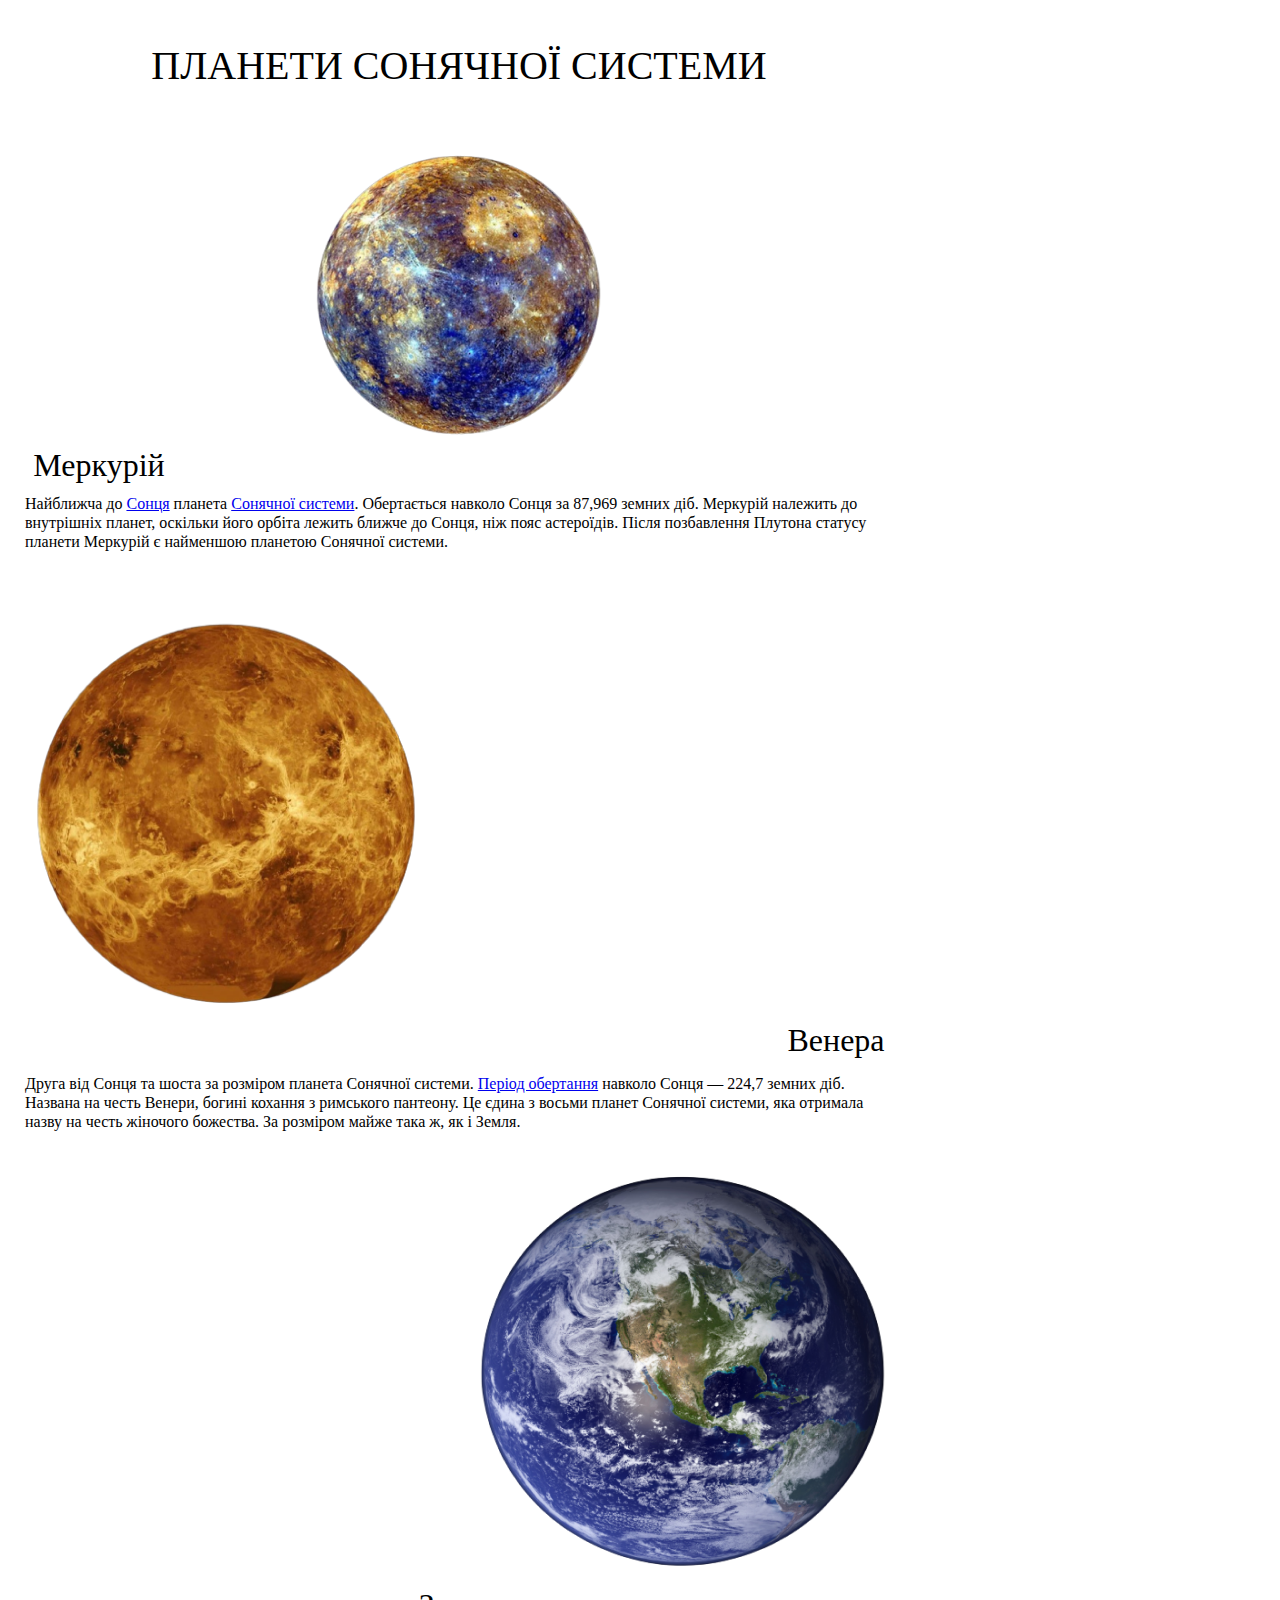
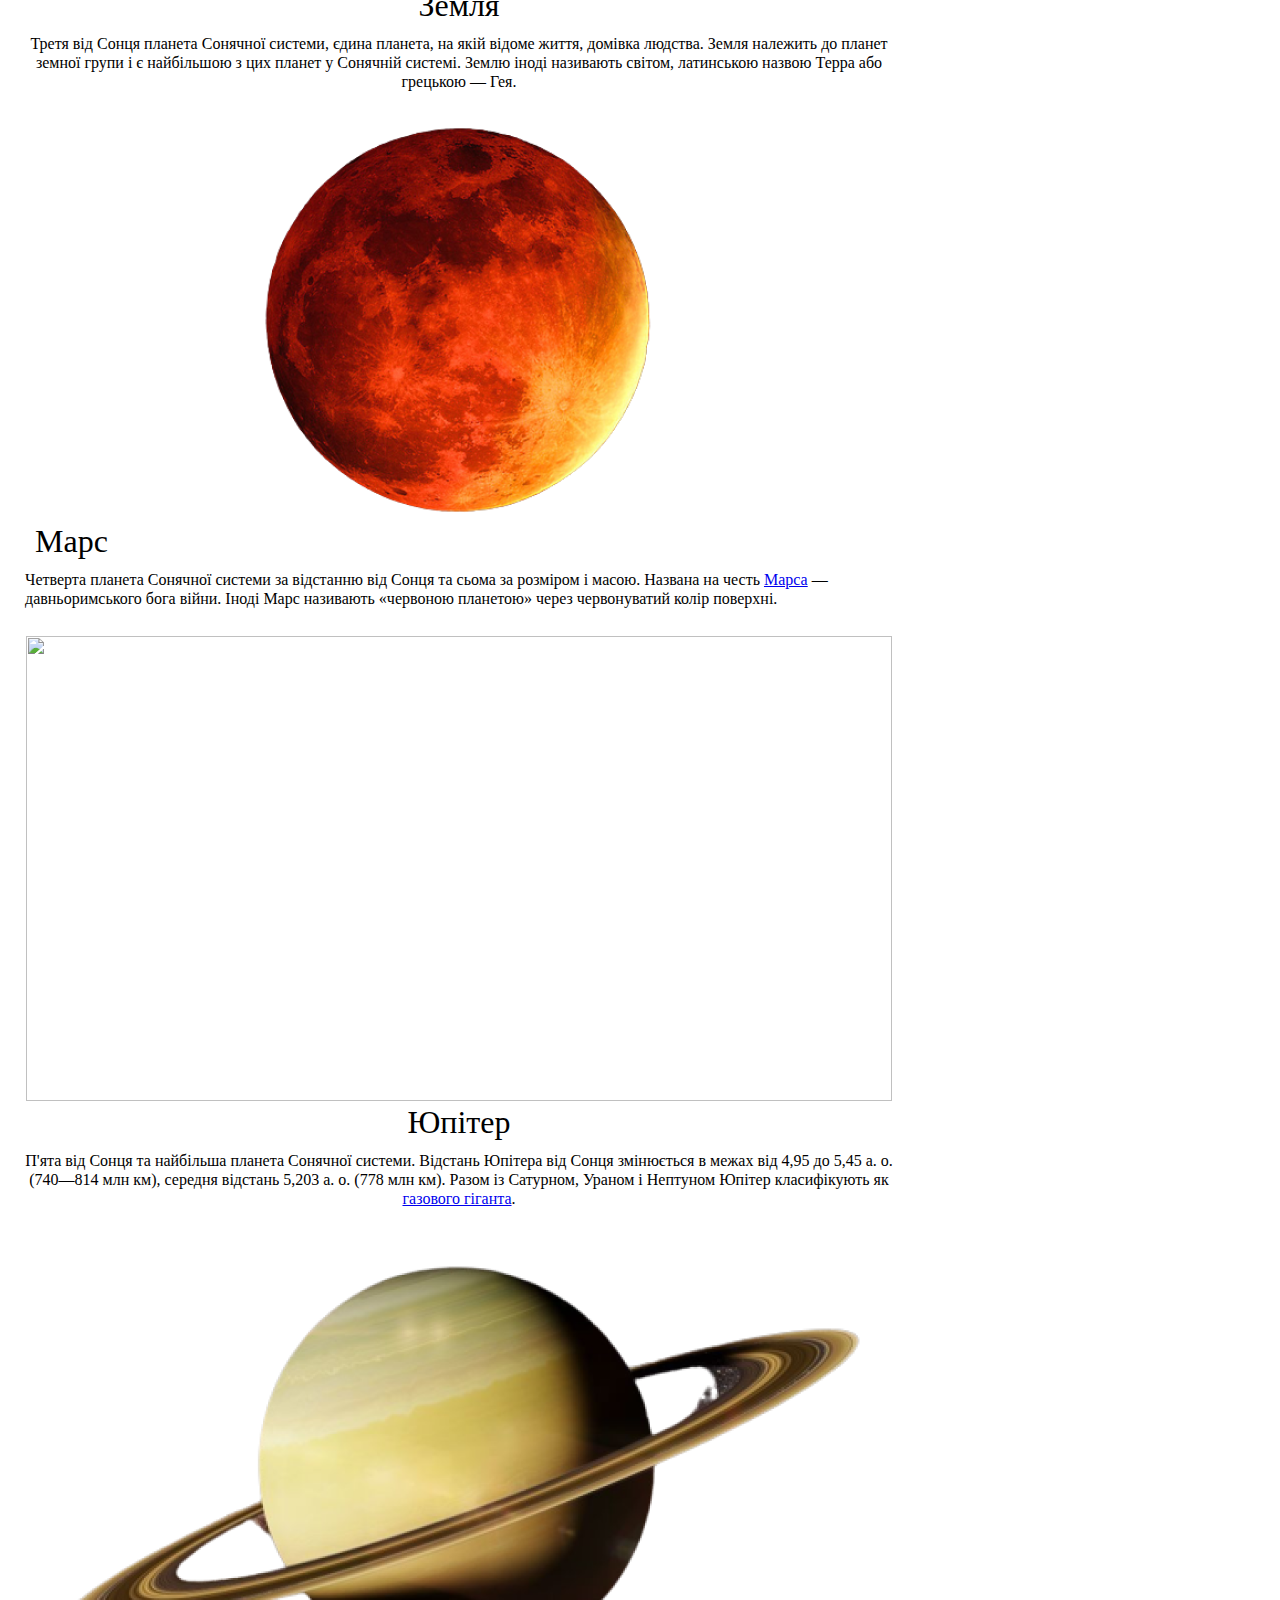
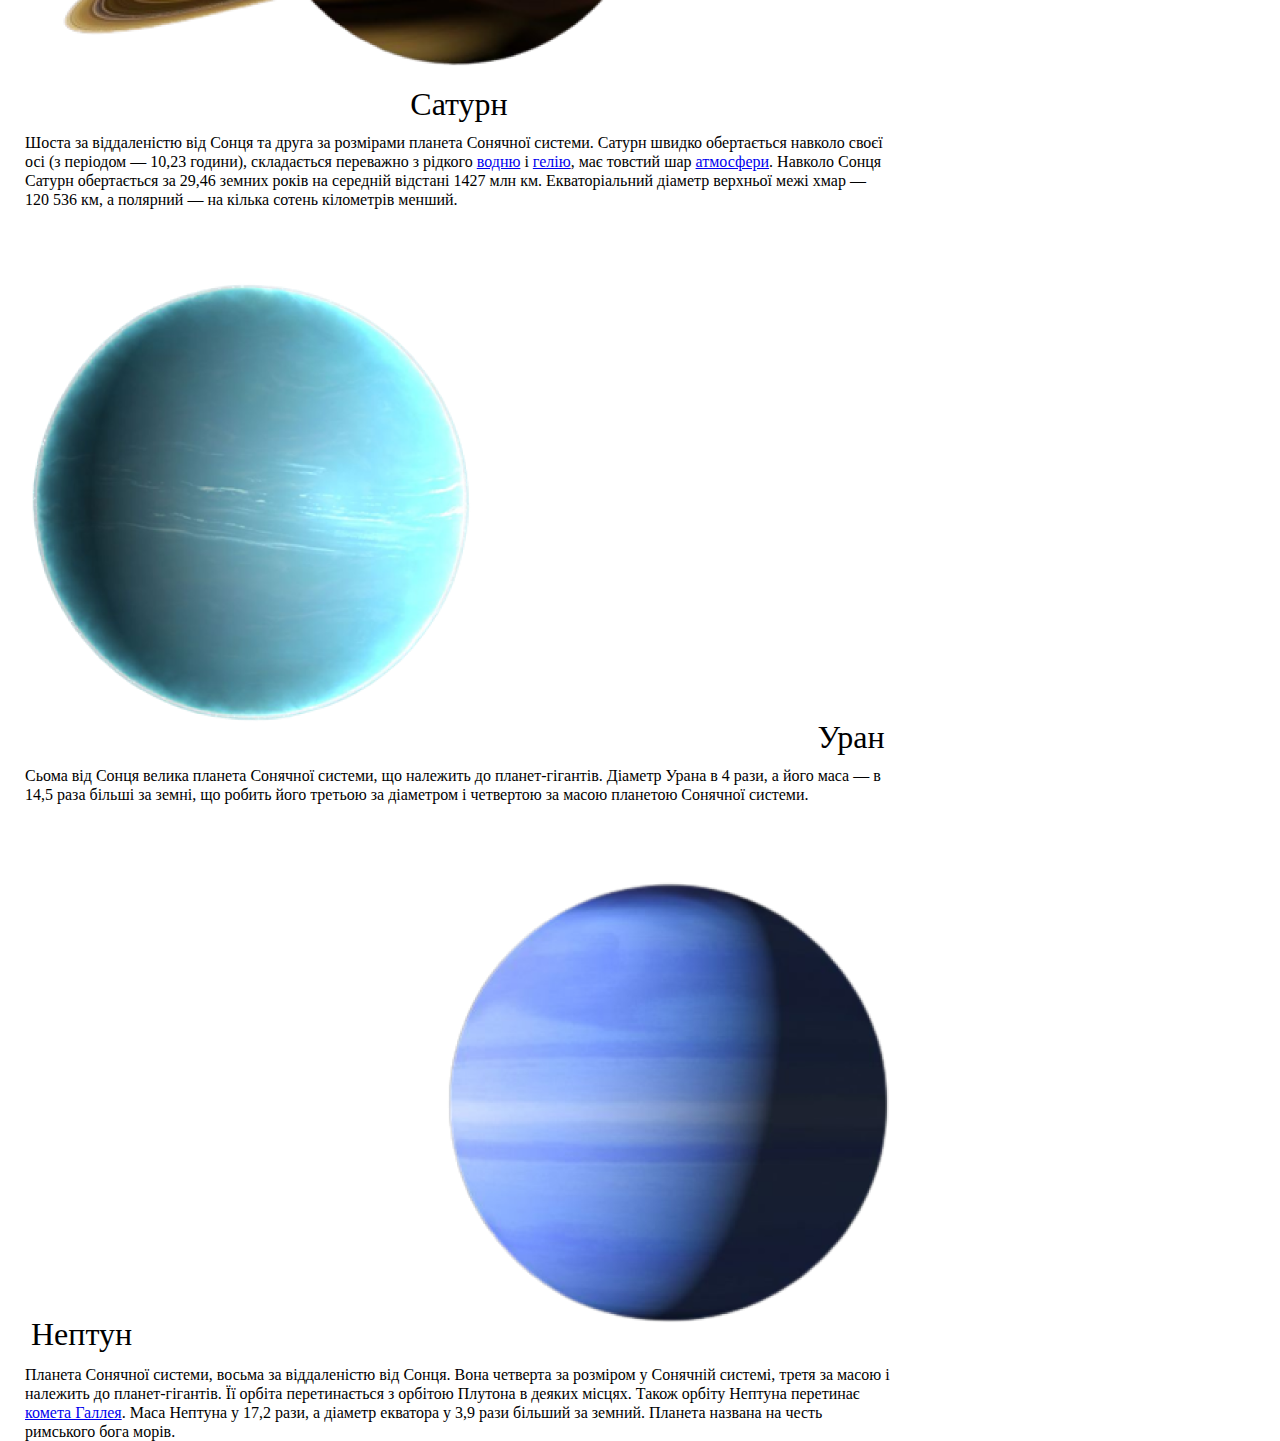
==== 1lesson/1lesson.html @ 55f60cfa "sec commit" ====
<!DOCTYPE html>
<html lang="en" xmlns="http://www.w3.org/1999/html">
<head>
    <meta charset="UTF-8">
    <title>ПЛАНЕТИ СОНЯЧНОЇ СИСТЕМИ</title>
</head>
<body>
    <div>
        <div style="position: absolute;
width: 636px;
height: 48px;
left: 141px;
top: 42px;
font-style: normal;
font-weight: 400;
font-size: 40px;
line-height: 48px;
text-align: center;">ПЛАНЕТИ СОНЯЧНОЇ СИСТЕМИ</div>
    <img style="position: absolute;
width: 300px;
height: 300px;
left: 309px;
top: 145px;" src="img/меркурій.png">
        <span style="position: absolute;
        width: 148px;
        height: 39px;
        left: 25px;
        top: 446px;
        font-style: normal;
        font-weight: 400;
        font-size: 32px;
        line-height: 39px;
        text-align: center;">Меркурій</span>
        <div style="position: absolute;
width: 868px;
height: 57px;
left: 25px;
top: 494px;
font-style: normal;
font-weight: 400;
font-size: 16px;
line-height: 19px;">
            Найближча до <a href="https://uk.wikipedia.org/wiki/%D0%A1%D0%BE%D0%BD%D1%86%D0%B5"> Сонця</a> планета <a href="https://uk.wikipedia.org/wiki/%D0%A1%D0%BE%D0%BD%D1%8F%D1%87%D0%BD%D0%B0_%D1%81%D0%B8%D1%81%D1%82%D0%B5%D0%BC%D0%B0"> Сонячної системи</a>. Обертається навколо Сонця за 87,969 земних діб.
            Меркурій належить до внутрішніх планет, оскільки його орбіта лежить ближче до Сонця, ніж пояс астероїдів.
            Після позбавлення Плутона статусу планети Меркурій є найменшою планетою Сонячної системи.
        </div>
        <img src="img/венера.png" style="position: absolute;
width: 400px;
height: 400px;
left: 25px;
top: 613px;">
        <div style="position: absolute;
width: 148px;
height: 39px;
left: 762px;
top: 1021px;
font-style: normal;
font-weight: 400;
font-size: 32px;
line-height: 39px;
text-align: center;">Венера</div>

        <div style="position: absolute;
width: 868px;
height: 57px;
left: 25px;
top: 1074px;
font-style: normal;
font-weight: 400;
font-size: 16px;
line-height: 19px;">Друга від Сонця та шоста за розміром планета Сонячної системи. <a href="https://uk.wikipedia.org/wiki/%D0%9E%D0%B1%D0%B5%D1%80%D1%82%D0%B0%D0%BD%D0%BD%D1%8F_%D0%97%D0%B5%D0%BC%D0%BB%D1%96"> Період обертання</a> навколо Сонця — 224,7 земних діб. Названа на честь Венери, богині кохання з римського пантеону. Це єдина з восьми планет Сонячної системи, яка отримала назву на честь жіночого божества. За розміром майже така ж, як і Земля.</div>
    <img src="img/земля.png" style="position: absolute;
width: 420px;
height: 400px;
left: 473px;
top: 1172px;">
        <span style="position: absolute;
width: 148px;
height: 39px;
left: 385px;
top: 1586px;
font-style: normal;
font-weight: 400;
font-size: 32px;
line-height: 39px;
text-align: center;">Земля</span>
        <span style="position: absolute;
width: 868px;
height: 57px;
left: 25px;
top: 1634px;

font-family: 'Inter';
font-style: normal;
font-weight: 400;
font-size: 16px;
line-height: 19px;
text-align: center;">Третя від Сонця планета Сонячної системи, єдина планета, на якій відоме життя, домівка людства. Земля належить до планет земної групи і є найбільшою з цих планет у Сонячній системі. Землю іноді називають світом, латинською назвою Терра або грецькою — Гея.</span>
        <img src="img/марс.png" style="position: absolute;
width: 400px;
height: 400px;
left: 259px;
top: 1722px;">
        <span style="position: absolute;
width: 93px;
height: 39px;
left: 25px;
top: 2122px;

font-family: 'Inter';
font-style: normal;
font-weight: 400;
font-size: 32px;
line-height: 39px;
/* identical to box height */

text-align: center;">Марс</span>
        <div style="position: absolute;
width: 868px;
height: 57px;
left: 25px;
top: 2170px;
font-style: normal;
font-weight: 400;
font-size: 16px;
line-height: 19px;">
            Четверта планета Сонячної системи за відстанню від Сонця та сьома за розміром і масою. Названа на честь <a href="https://uk.wikipedia.org/wiki/%D0%9C%D0%B0%D1%80%D1%81_(%D0%BC%D1%96%D1%84%D0%BE%D0%BB%D0%BE%D0%B3%D1%96%D1%8F)"> Марса</a> — давньоримського бога війни. Іноді Марс називають «червоною планетою» через червонуватий колір поверхні.
        </div>
        <img src="1e9df44c-8fa42a0642ac88ad908afa168f0ed9d1%201.png" style="position: absolute;
width: 866px;
height: 465px;
left: 26px;
top: 2236px;">
        <div style="position: absolute;
width: 120px;
height: 39px;
left: 399px;
top: 2703px;
font-style: normal;
font-weight: 400;
font-size: 32px;
line-height: 39px;

text-align: center;">
            Юпітер
        </div>
        <div style="position: absolute;
width: 868px;
height: 57px;
left: 25px;
top: 2751px;
font-style: normal;
font-weight: 400;
font-size: 16px;
line-height: 19px;
text-align: center;">
            П'ята від Сонця та найбільша планета Сонячної системи. Відстань Юпітера від Сонця змінюється в межах від 4,95 до 5,45 а. о. (740—814 млн км), середня відстань 5,203 а. о. (778 млн км). Разом із Сатурном, Ураном і Нептуном Юпітер класифікують як <a href="https://uk.wikipedia.org/wiki/%D0%93%D0%B0%D0%B7%D0%BE%D0%B2%D1%96_%D0%BF%D0%BB%D0%B0%D0%BD%D0%B5%D1%82%D0%B8">газового гіганта</a>.
        </div>
        <img src="img/сатурн.png" style="position: absolute;
width: 811px;
height: 420px;
left: 54px;
top: 2856px;">
        <div style="position: absolute;
width: 120px;
height: 39px;
left: 399px;
top: 3285px;
font-style: normal;
font-weight: 400;
font-size: 32px;
line-height: 39px;

text-align: center;">Сатурн</div>
        <div style="position: absolute;
width: 868px;
height: 95px;
left: 25px;
top: 3333px;
font-style: normal;
font-weight: 400;
font-size: 16px;
line-height: 19px;">
            Шоста за віддаленістю від Сонця та друга за розмірами планета Сонячної системи. Сатурн швидко обертається навколо своєї осі (з періодом — 10,23 години), складається переважно з рідкого <a href="https://uk.wikipedia.org/wiki/%D0%92%D0%BE%D0%B4%D0%B5%D0%BD%D1%8C"> водню</a> і <a href="https://uk.wikipedia.org/wiki/%D0%93%D0%B5%D0%BB%D1%96%D0%B9"> гелію</a>, має товстий шар <a href="https://ru.wikipedia.org/wiki/%D0%90%D1%82%D0%BC%D0%BE%D1%81%D1%84%D0%B5%D1%80%D0%B0">атмосфери</a>. Навколо Сонця Сатурн обертається за 29,46 земних років на середній відстані 1427 млн км. Екваторіальний діаметр верхньої межі хмар — 120 536 км, а полярний — на кілька сотень кілометрів менший.
        </div>
        <img src="img/уран.png" style="position: absolute;
width: 450px;
height: 457.88px;
left: 25px;
top: 3476px;">
        <div style="position: absolute;
width: 84px;
height: 39px;
left: 809px;
top: 3918px;
font-style: normal;
font-weight: 400;
font-size: 32px;
line-height: 39px;

text-align: center;">
            Уран
        </div>
        <div style="position: absolute;
width: 868px;
height: 57px;
left: 25px;
top: 3966px;
font-style: normal;
font-weight: 400;
font-size: 16px;
line-height: 19px;">
            Сьома від Сонця велика планета Сонячної системи, що належить до планет-гігантів. Діаметр Урана в 4 рази, а його маса — в 14,5 раза більші за земні, що робить його третьою за діаметром і четвертою за масою планетою Сонячної системи.
        </div>
        <img src="img/нептун.png" style="position: absolute;
width: 454px;
height: 452px;
left: 439px;
top: 4077px;">
        <div style="position: absolute;
width: 115px;
height: 39px;
left: 24px;
top: 4515px;
font-style: normal;
font-weight: 400;
font-size: 32px;
line-height: 39px;
text-align: center;">Нептун</div>
        <div style="position: absolute;
width: 868px;
height: 76px;
left: 25px;
top: 4565px;
font-style: normal;
font-weight: 400;
font-size: 16px;
line-height: 19px;">
            Планета Сонячної системи, восьма за віддаленістю від Сонця. Вона четверта за розміром у Сонячній системі, третя за масою і належить до планет-гігантів. Її орбіта перетинається з орбітою Плутона в деяких місцях. Також орбіту Нептуна перетинає <a href="https://ru.wikipedia.org/wiki/%D0%9A%D0%BE%D0%BC%D0%B5%D1%82%D0%B0_%D0%93%D0%B0%D0%BB%D0%BB%D0%B5%D1%8F">комета Галлея</a>. Маса Нептуна у 17,2 рази, а діаметр екватора у 3,9 рази більший за земний. Планета названа на честь римського бога морів.
        </div>
    </div>
</body>
</html>
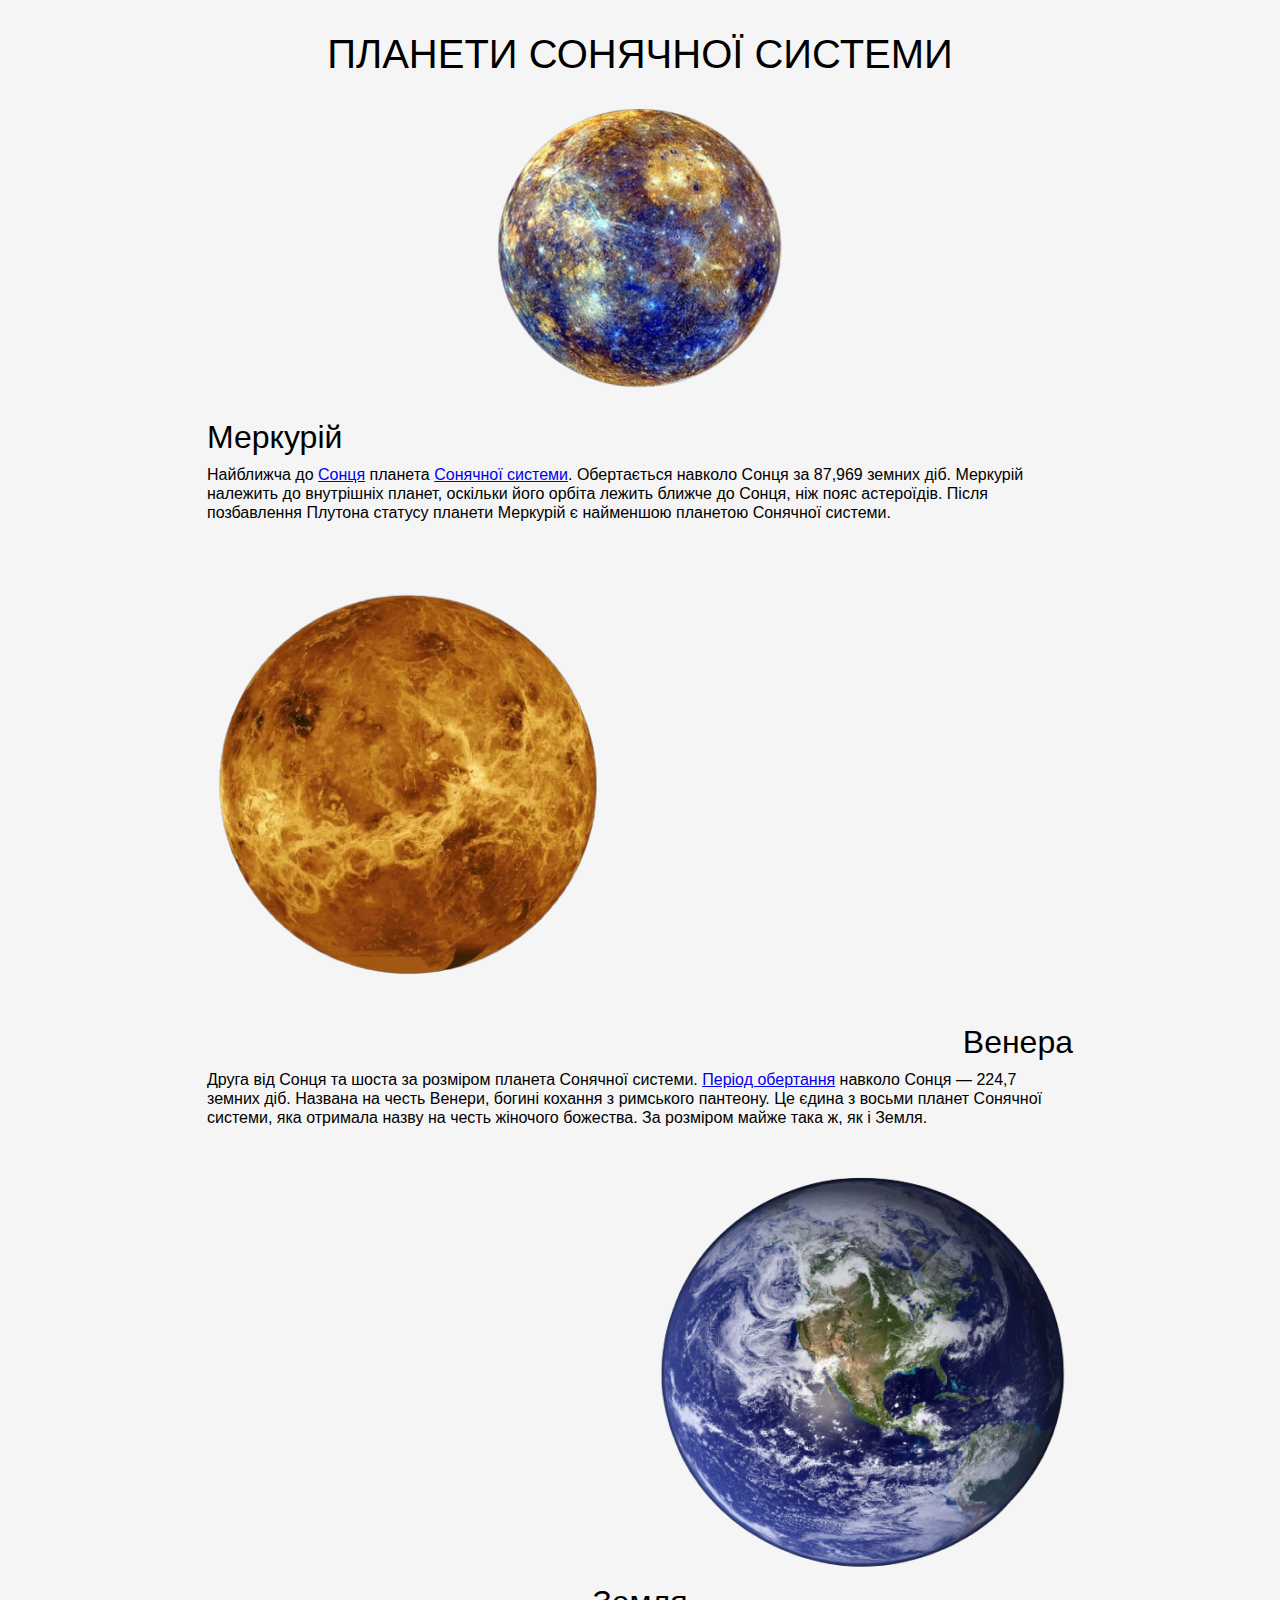
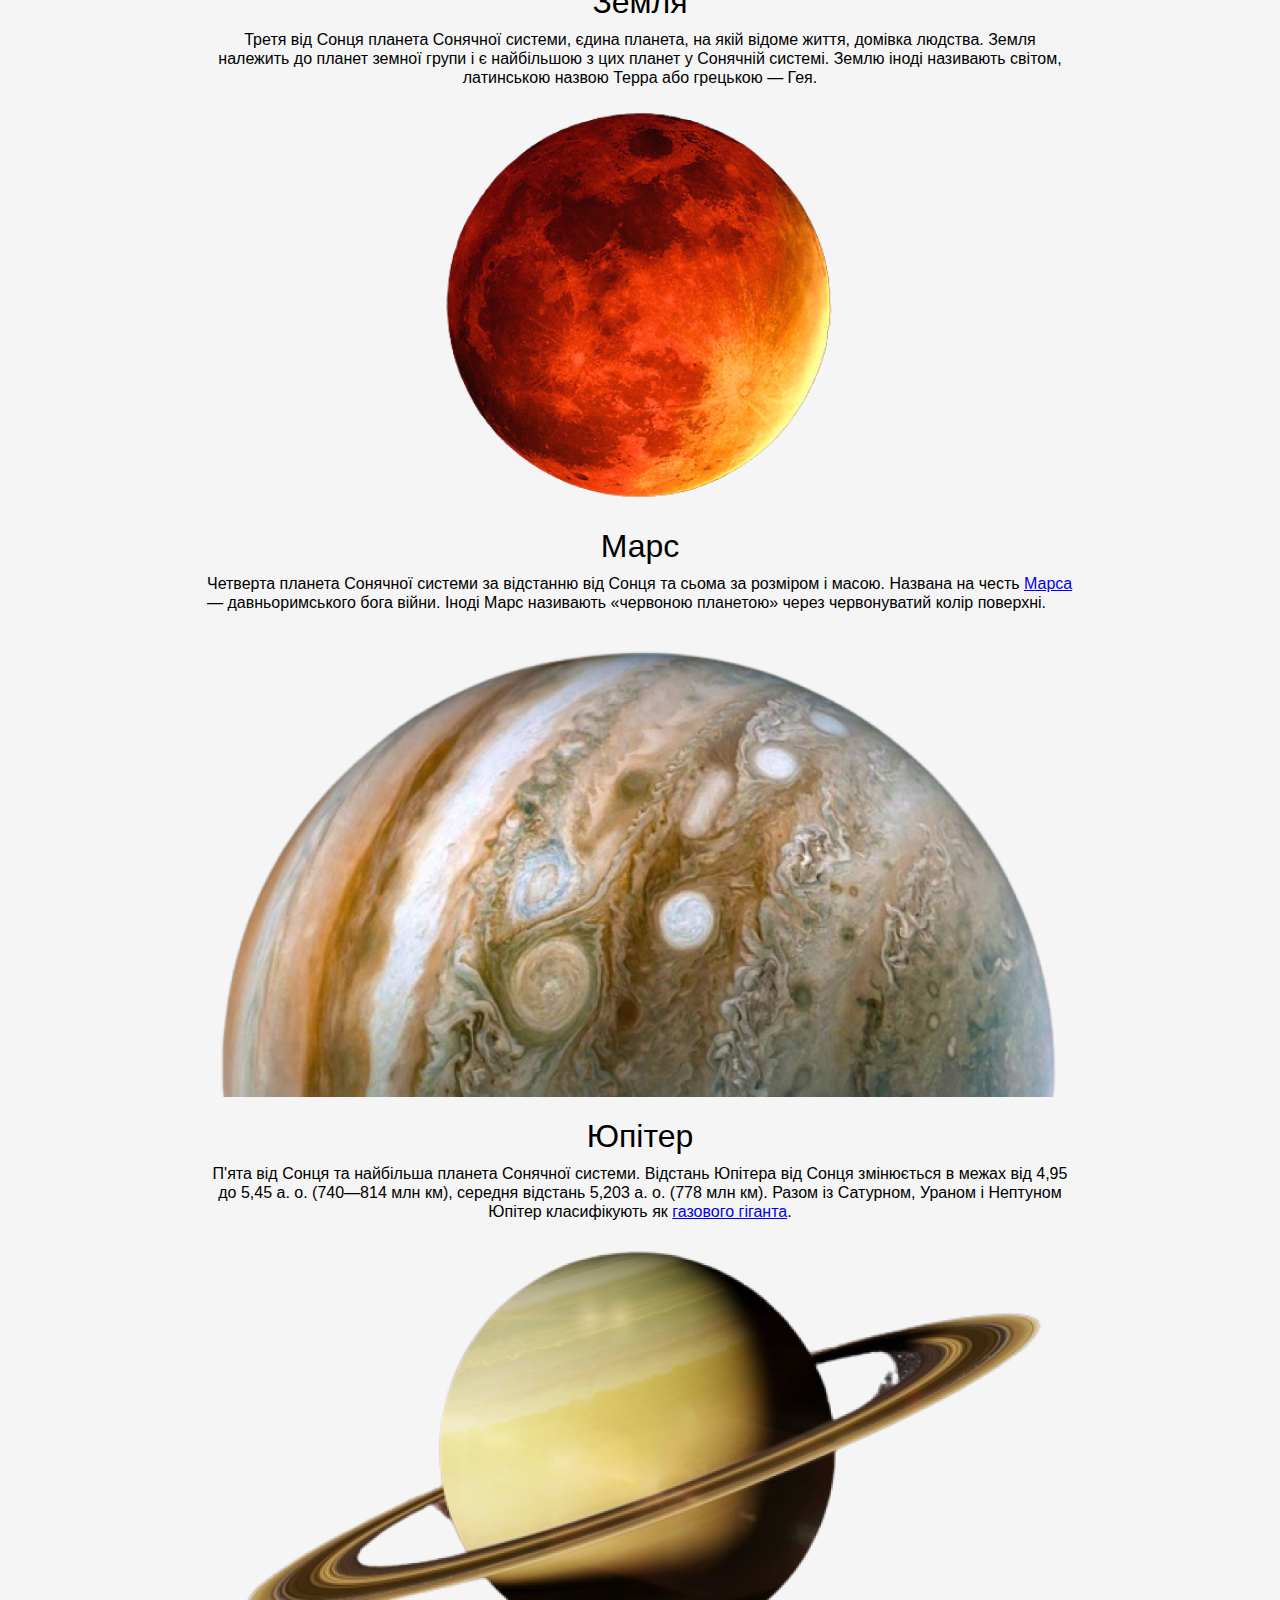
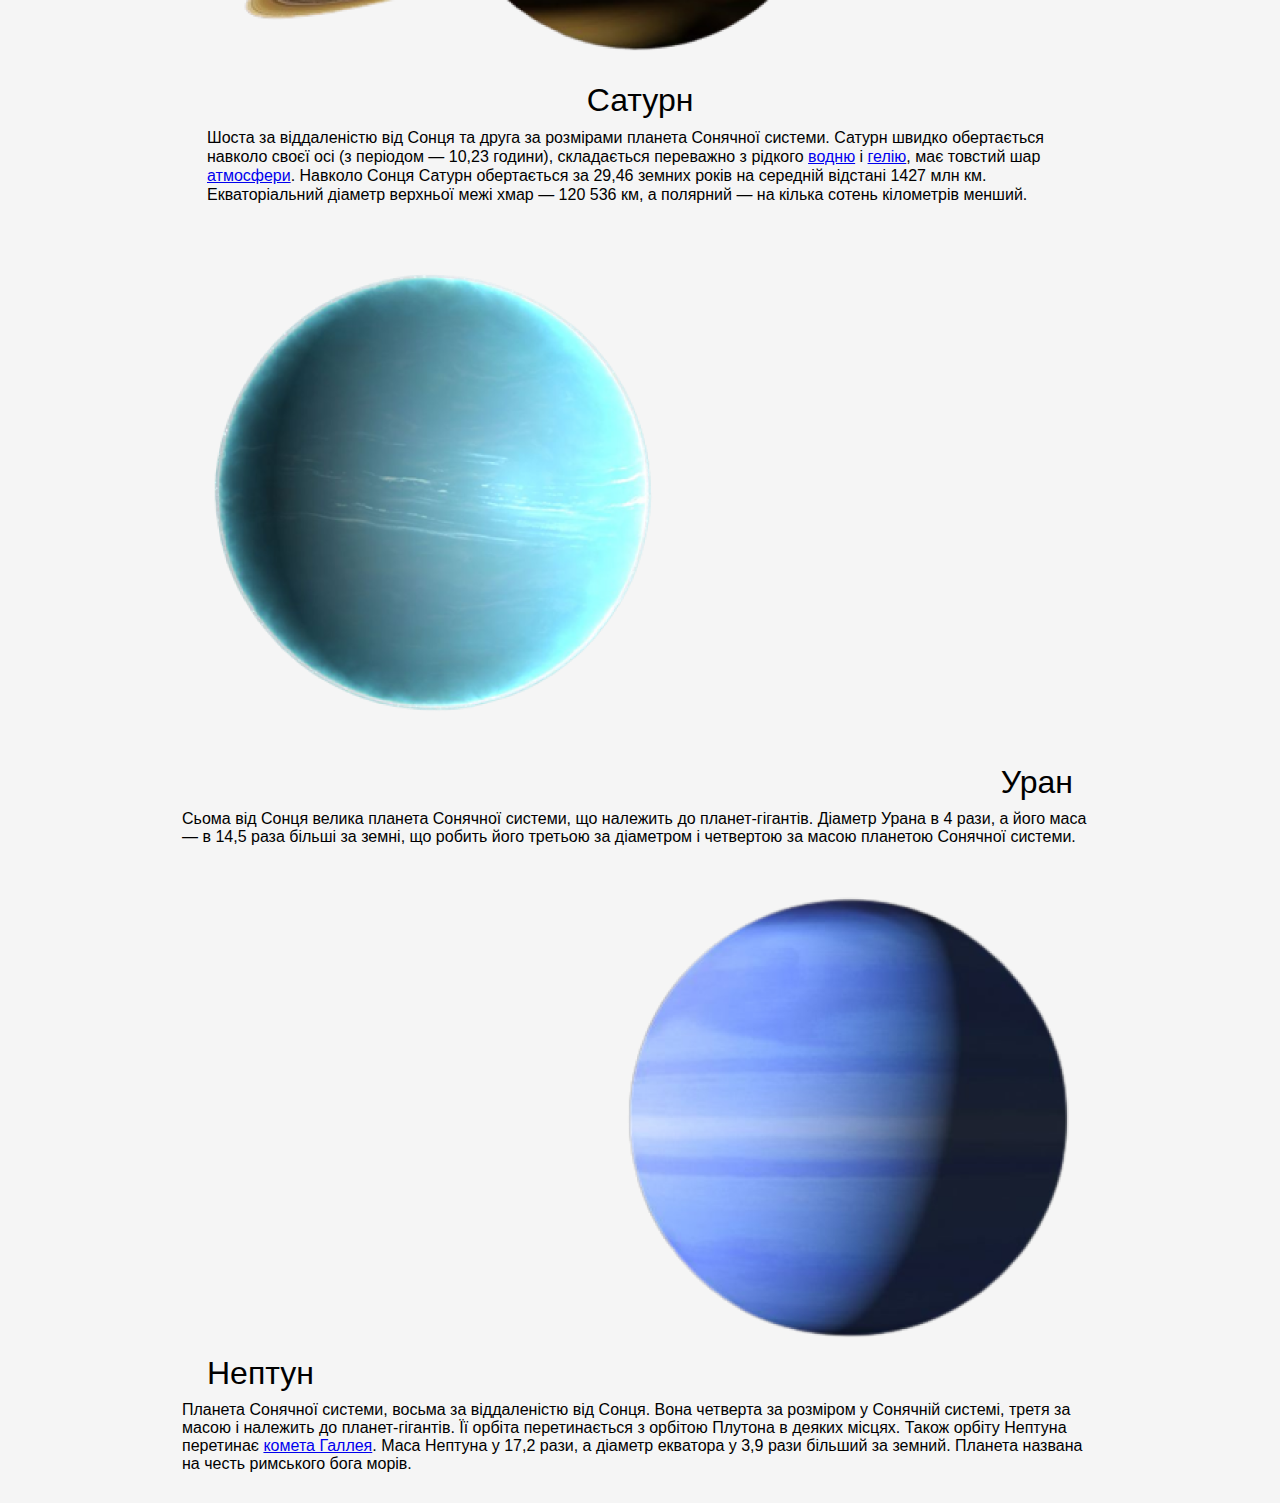
==== commit 489a1867: "блэкджек чек" ====
--- a/1lesson/1lesson.html
+++ b/1lesson/1lesson.html
@@ -1,243 +1,76 @@
 <!DOCTYPE html>
-<html lang="en" xmlns="http://www.w3.org/1999/html">
+<html lang="uk" xmlns="http://www.w3.org/1999/html">
 <head>
     <meta charset="UTF-8">
+    <link rel="stylesheet" href="src/style.css" type="text/css">
     <title>ПЛАНЕТИ СОНЯЧНОЇ СИСТЕМИ</title>
 </head>
 <body>
-    <div>
-        <div style="position: absolute;
-width: 636px;
-height: 48px;
-left: 141px;
-top: 42px;
-font-style: normal;
-font-weight: 400;
-font-size: 40px;
-line-height: 48px;
-text-align: center;">ПЛАНЕТИ СОНЯЧНОЇ СИСТЕМИ</div>
-    <img style="position: absolute;
-width: 300px;
-height: 300px;
-left: 309px;
-top: 145px;" src="img/меркурій.png">
-        <span style="position: absolute;
-        width: 148px;
-        height: 39px;
-        left: 25px;
-        top: 446px;
-        font-style: normal;
-        font-weight: 400;
-        font-size: 32px;
-        line-height: 39px;
-        text-align: center;">Меркурій</span>
-        <div style="position: absolute;
-width: 868px;
-height: 57px;
-left: 25px;
-top: 494px;
-font-style: normal;
-font-weight: 400;
-font-size: 16px;
-line-height: 19px;">
+
+
+    <h2>
+        ПЛАНЕТИ СОНЯЧНОЇ СИСТЕМИ
+    </h2>
+    <img class="img-center" src="img/меркурій.png" alt="Меркурій">
+        <p class="title-left">
+            Меркурій
+        </p>
+        <p class="text-left">
             Найближча до <a href="https://uk.wikipedia.org/wiki/%D0%A1%D0%BE%D0%BD%D1%86%D0%B5"> Сонця</a> планета <a href="https://uk.wikipedia.org/wiki/%D0%A1%D0%BE%D0%BD%D1%8F%D1%87%D0%BD%D0%B0_%D1%81%D0%B8%D1%81%D1%82%D0%B5%D0%BC%D0%B0"> Сонячної системи</a>. Обертається навколо Сонця за 87,969 земних діб.
             Меркурій належить до внутрішніх планет, оскільки його орбіта лежить ближче до Сонця, ніж пояс астероїдів.
             Після позбавлення Плутона статусу планети Меркурій є найменшою планетою Сонячної системи.
+        </p>
+        <img class="img-left" src="img/венера.png">
+        <div class="title-right">
+            Венера
         </div>
-        <img src="img/венера.png" style="position: absolute;
-width: 400px;
-height: 400px;
-left: 25px;
-top: 613px;">
-        <div style="position: absolute;
-width: 148px;
-height: 39px;
-left: 762px;
-top: 1021px;
-font-style: normal;
-font-weight: 400;
-font-size: 32px;
-line-height: 39px;
-text-align: center;">Венера</div>
 
-        <div style="position: absolute;
-width: 868px;
-height: 57px;
-left: 25px;
-top: 1074px;
-font-style: normal;
-font-weight: 400;
-font-size: 16px;
-line-height: 19px;">Друга від Сонця та шоста за розміром планета Сонячної системи. <a href="https://uk.wikipedia.org/wiki/%D0%9E%D0%B1%D0%B5%D1%80%D1%82%D0%B0%D0%BD%D0%BD%D1%8F_%D0%97%D0%B5%D0%BC%D0%BB%D1%96"> Період обертання</a> навколо Сонця — 224,7 земних діб. Названа на честь Венери, богині кохання з римського пантеону. Це єдина з восьми планет Сонячної системи, яка отримала назву на честь жіночого божества. За розміром майже така ж, як і Земля.</div>
-    <img src="img/земля.png" style="position: absolute;
-width: 420px;
-height: 400px;
-left: 473px;
-top: 1172px;">
-        <span style="position: absolute;
-width: 148px;
-height: 39px;
-left: 385px;
-top: 1586px;
-font-style: normal;
-font-weight: 400;
-font-size: 32px;
-line-height: 39px;
-text-align: center;">Земля</span>
-        <span style="position: absolute;
-width: 868px;
-height: 57px;
-left: 25px;
-top: 1634px;
-
-font-family: 'Inter';
-font-style: normal;
-font-weight: 400;
-font-size: 16px;
-line-height: 19px;
-text-align: center;">Третя від Сонця планета Сонячної системи, єдина планета, на якій відоме життя, домівка людства. Земля належить до планет земної групи і є найбільшою з цих планет у Сонячній системі. Землю іноді називають світом, латинською назвою Терра або грецькою — Гея.</span>
-        <img src="img/марс.png" style="position: absolute;
-width: 400px;
-height: 400px;
-left: 259px;
-top: 1722px;">
-        <span style="position: absolute;
-width: 93px;
-height: 39px;
-left: 25px;
-top: 2122px;
-
-font-family: 'Inter';
-font-style: normal;
-font-weight: 400;
-font-size: 32px;
-line-height: 39px;
-/* identical to box height */
-
-text-align: center;">Марс</span>
-        <div style="position: absolute;
-width: 868px;
-height: 57px;
-left: 25px;
-top: 2170px;
-font-style: normal;
-font-weight: 400;
-font-size: 16px;
-line-height: 19px;">
+        <div class="text-left">
+            Друга від Сонця та шоста за розміром планета Сонячної системи. <a href="https://uk.wikipedia.org/wiki/%D0%9E%D0%B1%D0%B5%D1%80%D1%82%D0%B0%D0%BD%D0%BD%D1%8F_%D0%97%D0%B5%D0%BC%D0%BB%D1%96"> Період обертання</a> навколо Сонця — 224,7 земних діб. Названа на честь Венери, богині кохання з римського пантеону. Це єдина з восьми планет Сонячної системи, яка отримала назву на честь жіночого божества. За розміром майже така ж, як і Земля.
+        </div>
+    <img class="img-right" src="img/земля.png">
+        <div class="title-center">
+            Земля
+        </div>
+        <p class="text-center">
+            Третя від Сонця планета Сонячної системи, єдина планета, на якій відоме життя, домівка людства. Земля належить до планет земної групи і є найбільшою з цих планет у Сонячній системі. Землю іноді називають світом, латинською назвою Терра або грецькою — Гея.
+        </p>
+        <img class="img-center" src="img/марс.png" >
+        <div class="title-center">
+            Марс
+        </div>
+        <p class="text-left">
             Четверта планета Сонячної системи за відстанню від Сонця та сьома за розміром і масою. Названа на честь <a href="https://uk.wikipedia.org/wiki/%D0%9C%D0%B0%D1%80%D1%81_(%D0%BC%D1%96%D1%84%D0%BE%D0%BB%D0%BE%D0%B3%D1%96%D1%8F)"> Марса</a> — давньоримського бога війни. Іноді Марс називають «червоною планетою» через червонуватий колір поверхні.
-        </div>
-        <img src="1e9df44c-8fa42a0642ac88ad908afa168f0ed9d1%201.png" style="position: absolute;
-width: 866px;
-height: 465px;
-left: 26px;
-top: 2236px;">
-        <div style="position: absolute;
-width: 120px;
-height: 39px;
-left: 399px;
-top: 2703px;
-font-style: normal;
-font-weight: 400;
-font-size: 32px;
-line-height: 39px;
-
-text-align: center;">
+        </p>
+        <img class="img-center" src="img/1e9df44c-8fa42a0642ac88ad908afa168f0ed9d1%201.png">
+        <div class="title-center">
             Юпітер
         </div>
-        <div style="position: absolute;
-width: 868px;
-height: 57px;
-left: 25px;
-top: 2751px;
-font-style: normal;
-font-weight: 400;
-font-size: 16px;
-line-height: 19px;
-text-align: center;">
+        <div class="text-center">
             П'ята від Сонця та найбільша планета Сонячної системи. Відстань Юпітера від Сонця змінюється в межах від 4,95 до 5,45 а. о. (740—814 млн км), середня відстань 5,203 а. о. (778 млн км). Разом із Сатурном, Ураном і Нептуном Юпітер класифікують як <a href="https://uk.wikipedia.org/wiki/%D0%93%D0%B0%D0%B7%D0%BE%D0%B2%D1%96_%D0%BF%D0%BB%D0%B0%D0%BD%D0%B5%D1%82%D0%B8">газового гіганта</a>.
         </div>
-        <img src="img/сатурн.png" style="position: absolute;
-width: 811px;
-height: 420px;
-left: 54px;
-top: 2856px;">
-        <div style="position: absolute;
-width: 120px;
-height: 39px;
-left: 399px;
-top: 3285px;
-font-style: normal;
-font-weight: 400;
-font-size: 32px;
-line-height: 39px;
-
-text-align: center;">Сатурн</div>
-        <div style="position: absolute;
-width: 868px;
-height: 95px;
-left: 25px;
-top: 3333px;
-font-style: normal;
-font-weight: 400;
-font-size: 16px;
-line-height: 19px;">
+        <img class="img-center" src="img/сатурн.png">
+        <div class="title-center">
+            Сатурн
+        </div>
+        <div class="text-left">
             Шоста за віддаленістю від Сонця та друга за розмірами планета Сонячної системи. Сатурн швидко обертається навколо своєї осі (з періодом — 10,23 години), складається переважно з рідкого <a href="https://uk.wikipedia.org/wiki/%D0%92%D0%BE%D0%B4%D0%B5%D0%BD%D1%8C"> водню</a> і <a href="https://uk.wikipedia.org/wiki/%D0%93%D0%B5%D0%BB%D1%96%D0%B9"> гелію</a>, має товстий шар <a href="https://ru.wikipedia.org/wiki/%D0%90%D1%82%D0%BC%D0%BE%D1%81%D1%84%D0%B5%D1%80%D0%B0">атмосфери</a>. Навколо Сонця Сатурн обертається за 29,46 земних років на середній відстані 1427 млн км. Екваторіальний діаметр верхньої межі хмар — 120 536 км, а полярний — на кілька сотень кілометрів менший.
         </div>
-        <img src="img/уран.png" style="position: absolute;
-width: 450px;
-height: 457.88px;
-left: 25px;
-top: 3476px;">
-        <div style="position: absolute;
-width: 84px;
-height: 39px;
-left: 809px;
-top: 3918px;
-font-style: normal;
-font-weight: 400;
-font-size: 32px;
-line-height: 39px;
-
-text-align: center;">
+        <img class="img-left" src="img/уран.png">
+        <div class="title-right">
             Уран
         </div>
-        <div style="position: absolute;
-width: 868px;
-height: 57px;
-left: 25px;
-top: 3966px;
-font-style: normal;
-font-weight: 400;
-font-size: 16px;
-line-height: 19px;">
+        <div>
             Сьома від Сонця велика планета Сонячної системи, що належить до планет-гігантів. Діаметр Урана в 4 рази, а його маса — в 14,5 раза більші за земні, що робить його третьою за діаметром і четвертою за масою планетою Сонячної системи.
         </div>
-        <img src="img/нептун.png" style="position: absolute;
-width: 454px;
-height: 452px;
-left: 439px;
-top: 4077px;">
-        <div style="position: absolute;
-width: 115px;
-height: 39px;
-left: 24px;
-top: 4515px;
-font-style: normal;
-font-weight: 400;
-font-size: 32px;
-line-height: 39px;
-text-align: center;">Нептун</div>
-        <div style="position: absolute;
-width: 868px;
-height: 76px;
-left: 25px;
-top: 4565px;
-font-style: normal;
-font-weight: 400;
-font-size: 16px;
-line-height: 19px;">
+        <img class="img-right" src="img/нептун.png">
+        <div class="title-left">
+            Нептун
+        </div>
+        <div>
             Планета Сонячної системи, восьма за віддаленістю від Сонця. Вона четверта за розміром у Сонячній системі, третя за масою і належить до планет-гігантів. Її орбіта перетинається з орбітою Плутона в деяких місцях. Також орбіту Нептуна перетинає <a href="https://ru.wikipedia.org/wiki/%D0%9A%D0%BE%D0%BC%D0%B5%D1%82%D0%B0_%D0%93%D0%B0%D0%BB%D0%BB%D0%B5%D1%8F">комета Галлея</a>. Маса Нептуна у 17,2 рази, а діаметр екватора у 3,9 рази більший за земний. Планета названа на честь римського бога морів.
         </div>
-    </div>
+
+
 </body>
 </html>--- a/1lesson/src/style.css
+++ b/1lesson/src/style.css
@@ -0,0 +1,80 @@
+body {
+    max-width: 916px;
+    background: #F5F5F5;
+    margin: 30px auto;
+    font-family: 'Inter', arial, sans-serif;
+}
+
+.container {
+    background: #ffff;
+}
+
+h1 {
+    text-align: center;
+    font-size: 20px;
+    line-height: 24px;
+    margin: 30px 0 0 0;
+    padding: 26px 0 0 0;
+    font-weight: 400;
+}
+
+h2 {
+    font-size: 40px;
+    line-height: 48px;
+    text-align: center;
+    margin: 0 auto;
+    font-weight: 400;
+}
+
+.img-center {
+    display: block;
+    margin:20px auto;
+}
+
+.img-left {
+    margin: 62px 25px 35px;
+}
+
+.img-right {
+    margin: 46px 25px 10px;
+    display: block;
+    margin-left: auto
+}
+
+.title-left,
+.title-right,
+.title-center,
+.title-footer {
+    font-size: 32px;
+    line-height: 39px;
+ }
+
+.title-left {
+    margin: 0 25px 8px;
+}
+
+.title-right {
+    margin: 0 25px 8px;
+    text-align: right;
+}
+
+.title-center {
+    margin: 0 0 8px;
+    text-align: center;
+}
+
+.text-left,
+.text-center {
+    font-size: 16px;
+    line-height: 19px;
+}
+
+.text-left {
+    margin: 0 25px;
+}
+
+.text-center {
+    margin: 0 25px;
+    text-align: center;
+}
+
